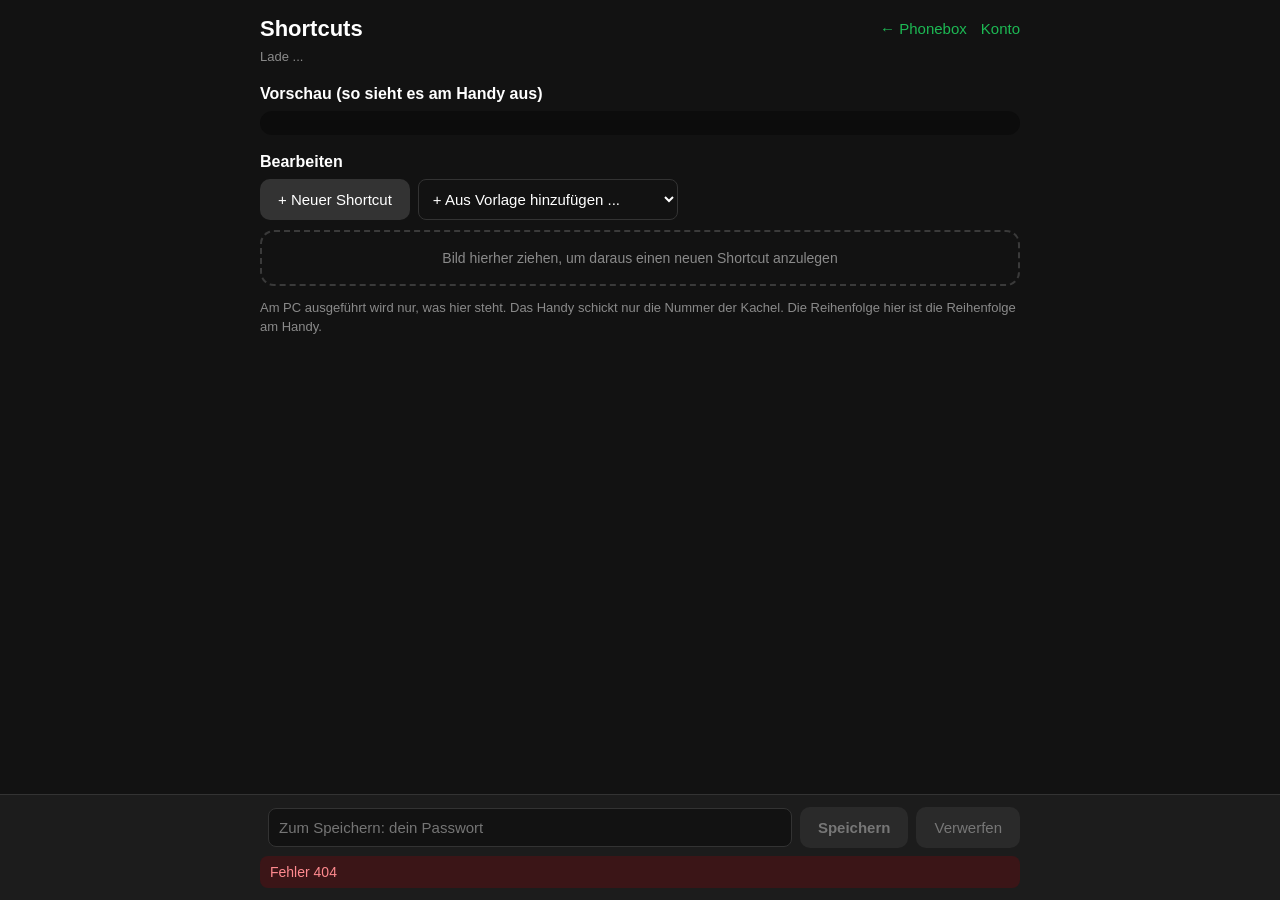
==== admin.html @ 73a2a941 "Bilder als Shortcut-Symbole: Ziehen und Ablegen, Einfuegen, strenge PNG-Pruefung (v19) Co-Authored-B" ====
<!DOCTYPE html>
<html lang="de">
<head>
<meta charset="utf-8">
<meta name="viewport" content="width=device-width, initial-scale=1">
<title>Phonebox – Admin</title>
<style>
  * { box-sizing: border-box; }
  body { margin: 0; background: #121212; color: #fff; font-family: -apple-system, "Segoe UI", sans-serif;
         padding: 16px 16px 120px; }
  .seite { max-width: 760px; margin: 0 auto; }
  .kopf { display: flex; align-items: center; justify-content: space-between; gap: 12px; flex-wrap: wrap; margin-bottom: 6px; }
  h1 { font-size: 22px; margin: 0; }
  h2 { font-size: 16px; margin: 18px 0 8px; }
  a { color: #1db954; text-decoration: none; font-size: 15px; }
  .links a + a { margin-left: 14px; }
  .hinweis { color: #8a8a8a; font-size: 13px; line-height: 1.45; }
  .karte { background: #1c1c1c; border-radius: 14px; padding: 14px; margin-bottom: 12px; }
  .karte.neu { outline: 2px solid #1db954; }
  label { display: block; font-size: 12px; color: #b3b3b3; margin: 10px 0 4px; }
  input[type=text], input[type=password], select { width: 100%; padding: 10px; font-size: 15px; border-radius: 8px;
         border: 1px solid #333; background: #121212; color: #fff; }
  input:focus, select:focus { outline: 2px solid #1db954; border-color: transparent; }
  button { font-size: 14px; font-family: inherit; }
  .zeile { display: flex; gap: 8px; align-items: flex-end; }
  .zeile > * { min-width: 0; }
  .iconknopf { width: 52px; height: 42px; flex: none; border: 1px solid #333; border-radius: 8px; background: #121212; font-size: 22px; color: #fff; }
  .klein { flex: none; padding: 9px 11px; border: none; border-radius: 8px; background: #2c2c2c; color: #fff; }
  .klein:disabled { opacity: .35; }
  .klein.rot { background: #4a1d20; color: #ff8a8f; }
  .knopf { padding: 12px 18px; border: none; border-radius: 10px; background: #1db954; color: #000; font-weight: bold; font-size: 15px; }
  .knopf.zweit { background: #333; color: #fff; font-weight: normal; }
  .knopf:disabled { background: #2a2a2a; color: #777; }
  .haken { display: flex; align-items: center; gap: 8px; margin-top: 12px; font-size: 14px; }
  .haken input { width: 18px; height: 18px; accent-color: #1db954; }
  .vorschau { display: grid; grid-template-columns: repeat(auto-fill, minmax(86px, 1fr)); gap: 10px; background: #0c0c0c;
              padding: 12px; border-radius: 14px; }
  .kachel { background: #282828; border-radius: 14px; height: 76px; display: flex; flex-direction: column;
            align-items: center; justify-content: center; gap: 4px; font-size: 12px; text-align: center; padding: 4px; overflow: hidden; }
  .kachel .sym { font-size: 24px; line-height: 1; }
  .kachel img.bild, .iconknopf img { width: 28px; height: 28px; object-fit: contain; display: block; margin: 0 auto; }
  .karte.ziehen { outline: 2px dashed #1db954; background: #17261d; }
  .bildzeile { display: flex; gap: 8px; align-items: center; flex-wrap: wrap; margin-top: 10px; }
  .bildzeile .hinweis { flex: 1 1 200px; margin: 0; }
  #neuzone { margin-top: 10px; border: 2px dashed #3a3a3a; border-radius: 14px; padding: 18px; text-align: center;
             color: #8a8a8a; font-size: 14px; }
  #neuzone.ziehen { border-color: #1db954; color: #7ee2a0; background: #17261d; }
  .leiste { position: fixed; left: 0; right: 0; bottom: 0; background: #1c1c1c; border-top: 1px solid #333; padding: 12px 16px; z-index: 5; }
  .leiste .innen { max-width: 760px; margin: 0 auto; display: flex; gap: 8px; align-items: center; flex-wrap: wrap; }
  .leiste input { flex: 1; min-width: 150px; }
  .meldung { font-size: 14px; padding: 8px 10px; border-radius: 8px; flex-basis: 100%; display: none; }
  .meldung.fehler { display: block; background: #3b1517; color: #ff8a8f; }
  .meldung.ok { display: block; background: #12301d; color: #7ee2a0; }
  .stand { color: #f5a623; font-size: 13px; }
  #emoji { position: absolute; z-index: 10; background: #262626; border: 1px solid #3a3a3a; border-radius: 12px; padding: 8px;
           display: none; grid-template-columns: repeat(8, 38px); gap: 4px; box-shadow: 0 8px 24px rgba(0,0,0,.6); }
  #emoji button { width: 38px; height: 38px; border: none; background: none; font-size: 22px; border-radius: 8px; }
  #emoji button:hover { background: #3a3a3a; }
  #emoji .eigen { grid-column: 1 / -1; display: flex; gap: 6px; }
  .aufnahme { background: #5a1d20 !important; }
  [hidden] { display: none !important; }
</style>
</head>
<body>
<div class="seite">
  <div class="kopf">
    <h1>Shortcuts</h1>
    <div class="links"><a href="/">&larr; Phonebox</a><a href="/konto">Konto</a></div>
  </div>
  <div class="hinweis" id="quelle">Lade ...</div>

  <h2>Vorschau (so sieht es am Handy aus)</h2>
  <div class="vorschau" id="vorschau"></div>

  <h2>Bearbeiten</h2>
  <div id="liste"></div>

  <div class="zeile" style="margin-top:6px">
    <button class="knopf zweit" onclick="neu()">+ Neuer Shortcut</button>
    <select id="vorlage" onchange="vorlageNehmen()" style="max-width:260px">
      <option value="">+ Aus Vorlage hinzufügen ...</option>
    </select>
  </div>
  <div id="neuzone">Bild hierher ziehen, um daraus einen neuen Shortcut anzulegen</div>
  <p class="hinweis">Am PC ausgeführt wird nur, was hier steht. Das Handy schickt nur die Nummer der Kachel. Die Reihenfolge hier ist die Reihenfolge am Handy.</p>
</div>

<div id="emoji"></div>

<div class="leiste">
  <div class="innen">
    <span class="stand" id="stand"></span>
    <input type="password" id="pw" placeholder="Zum Speichern: dein Passwort" autocomplete="current-password">
    <button class="knopf" id="speichern" onclick="speichern()" disabled>Speichern</button>
    <button class="knopf zweit" id="verwerfen" onclick="verwerfen()" disabled>Verwerfen</button>
    <div class="meldung" id="meldung" role="alert"></div>
  </div>
</div>

<script>
  var liste = [];          // Arbeitskopie im Formular
  var original = "";       // Stand beim Laden/Speichern, um Aenderungen zu erkennen
  var AKTIONEN = {};
  var MAXIMAL = 24;
  var emojiZiel = null;
  var aufnahmeFeld = null;
  var neuerIndex = -1;

  var EMOJIS = ["🧮","📁","📊","🖥️","📸","🔒","⏻","✋","🌐","🎵","🔇","🔊","📝","⚙️","🎮","💡",
                "📺","🖨️","📧","📅","🔍","🗂️","☕","🏠","▶️","⏸️","⏭️","⏮️","🔄","📂","🧰","⭐"];

  var VORLAGEN = [
    { name: "Rechner", icon: "🧮", art: "programm", programm: "calc.exe" },
    { name: "Explorer", icon: "📁", art: "programm", programm: "explorer.exe" },
    { name: "Notizblock", icon: "📝", art: "programm", programm: "notepad.exe" },
    { name: "Webseite", icon: "🌐", art: "programm", programm: "https://" },
    { name: "Task-Manager", icon: "📊", art: "tasten", tasten: "ctrl+shift+esc" },
    { name: "Desktop", icon: "🖥️", art: "tasten", tasten: "win+d" },
    { name: "Screenshot", icon: "📸", art: "tasten", tasten: "win+shift+s" },
    { name: "Ton aus", icon: "🔇", art: "tasten", tasten: "stumm" },
    { name: "Sperren", icon: "🔒", art: "aktion", aktion: "sperren" },
    { name: "Herunterfahren", icon: "⏻", art: "aktion", aktion: "herunterfahren", frage: "PC wirklich herunterfahren?" },
    { name: "Herunterfahren stoppen", icon: "✋", art: "aktion", aktion: "herunterfahren_stoppen" }
  ];

  function el(id) { return document.getElementById(id); }

  function h(tag, attrs, kinder) {
    var e = document.createElement(tag);
    Object.keys(attrs || {}).forEach(function (k) {
      if (k === "text") e.textContent = attrs[k];
      else if (k.indexOf("on") === 0) e[k] = attrs[k];
      else if (k === "value") e.value = attrs[k];
      else if (k === "checked") e.checked = attrs[k];
      else e.setAttribute(k, attrs[k]);
    });
    (kinder || []).forEach(function (c) { if (c) e.appendChild(c); });
    return e;
  }

  // ---- Bilder: im Browser in ein kleines PNG umwandeln (so sind auch SVG, JPG, WebP, GIF moeglich), der Server prueft es nochmal
  var BILD_KANTE = 128;

  function bildZuPng(datei) {
    return new Promise(function (ok, fehl) {
      if (!datei || !/^image\//.test(datei.type || "")) { fehl(new Error("Das ist kein Bild: " + ((datei && datei.name) || "?"))); return; }
      if (datei.size > 8 * 1024 * 1024) { fehl(new Error("Das Bild ist größer als 8 MB.")); return; }
      var url = URL.createObjectURL(datei), img = new Image();
      img.onload = function () {
        try {
          var w = img.naturalWidth || BILD_KANTE, hh = img.naturalHeight || BILD_KANTE;  // SVG ohne Groesse
          var faktor = Math.min(BILD_KANTE / w, BILD_KANTE / hh);
          var bw = Math.max(1, Math.round(w * faktor)), bh = Math.max(1, Math.round(hh * faktor));
          var c = document.createElement("canvas");
          c.width = BILD_KANTE; c.height = BILD_KANTE;
          c.getContext("2d").drawImage(img, (BILD_KANTE - bw) / 2, (BILD_KANTE - bh) / 2, bw, bh);
          ok(c.toDataURL("image/png").split(",")[1]);
        } catch (e) { fehl(new Error("Das Bild konnte nicht umgewandelt werden.")); }
        URL.revokeObjectURL(url);
      };
      img.onerror = function () { URL.revokeObjectURL(url); fehl(new Error("Das Bild konnte nicht gelesen werden: " + datei.name)); };
      img.src = url;
    });
  }

  function bildHochladen(datei) {
    return bildZuPng(datei).then(function (base64) { return anfrage("POST", "/api/icons", { daten: base64 }); })
      .then(function (a) { return a.name; });
  }

  function bildSetzen(f, datei) {
    meldung("Bild wird hochgeladen ...", "ok");
    return bildHochladen(datei).then(function (name) {
      f.bild = name;
      meldung("");
      zeichnen();
    }).catch(function (fehler) { meldung(fehler.message, "fehler"); });
  }

  function ersteBilddatei(liste) {
    for (var i = 0; liste && i < liste.length; i++) if (/^image\//.test(liste[i].type || "")) return liste[i];
    return null;
  }

  function meldung(text, art) {
    var m = el("meldung");
    m.textContent = text || "";
    m.className = "meldung" + (text ? " " + art : "");
  }

  function anfrage(methode, url, daten) {
    var o = { method: methode, credentials: "same-origin", headers: { "X-Phonebox": "1" } };
    if (daten) { o.headers["Content-Type"] = "application/json"; o.body = JSON.stringify(daten); }
    return fetch(url, o).then(function (r) {
      if (r.status === 401) { location.href = "/anmelden"; throw new Error("Nicht angemeldet."); }
      return r.json().catch(function () { return {}; }).then(function (j) {
        if (!r.ok) throw new Error(j.fehler || "Fehler " + r.status);
        return j;
      });
    });
  }

  // ---- Umwandeln zwischen Server-Form und Formular-Form
  function ausServer(e) {
    return {
      name: e.name || "", icon: e.icon || "", bild: e.bild || "",
      art: e.programm !== undefined ? "programm" : e.tasten !== undefined ? "tasten" : "aktion",
      programm: e.programm || "", argumente: (e.argumente || []).map(function (a) { return /\s/.test(a) ? '"' + a + '"' : a; }).join(" "),
      tasten: e.tasten || "", aktion: e.aktion || "sperren",
      bestaetigen: !!e.bestaetigen, frage: e.frage || "", nur_admin: !!e.nur_admin
    };
  }

  function argumenteLesen(text) {
    var ergebnis = [], re = /"([^"]*)"|(\S+)/g, t;
    while ((t = re.exec(text || "")) !== null) ergebnis.push(t[1] !== undefined ? t[1] : t[2]);
    return ergebnis;
  }

  function zuServer(f) {
    var e = { name: f.name.trim() };
    if (f.icon.trim()) e.icon = f.icon.trim();
    if (f.bild) e.bild = f.bild;
    if (f.art === "programm") {
      e.programm = f.programm.trim();
      var a = argumenteLesen(f.argumente);
      if (a.length) e.argumente = a;
    } else if (f.art === "tasten") e.tasten = f.tasten.trim();
    else e.aktion = f.aktion;
    if (f.bestaetigen) e.bestaetigen = true;
    if (f.nur_admin) e.nur_admin = true;
    if (f.frage.trim()) e.frage = f.frage.trim();
    return e;
  }

  function stand() { return JSON.stringify(liste.map(zuServer)); }

  function geaendert() {
    var dirty = stand() !== original;
    el("speichern").disabled = !dirty;
    el("verwerfen").disabled = !dirty;
    el("stand").textContent = dirty ? "Ungespeicherte Änderungen" : "";
    vorschau();
  }

  // ---- Anzeige
  function vorschau() {
    var v = el("vorschau");
    v.textContent = "";
    if (!liste.length) v.appendChild(h("div", { class: "hinweis", text: "Noch keine Shortcuts." }));
    liste.forEach(function (f) {
      v.appendChild(h("div", { class: "kachel" }, [
        f.bild ? h("img", { class: "bild", src: "/icons/" + f.bild, alt: "" })
               : h("span", { class: "sym", text: f.icon || (f.art === "aktion" ? "⚙️" : "▶") }),
        h("span", { text: f.name || "(ohne Namen)" })
      ]));
    });
  }

  function feld(beschriftung, eingabe) {
    return h("div", {}, [h("label", { text: beschriftung }), eingabe]);
  }

  function karte(f, i) {
    var k = h("div", { class: "karte" + (i === neuerIndex ? " neu" : "") });

    var iconKnopf = h("button", { class: "iconknopf", type: "button", title: "Symbol wählen" });
    if (f.bild) iconKnopf.appendChild(h("img", { src: "/icons/" + f.bild, alt: "" }));
    else iconKnopf.textContent = f.icon || "＋";
    iconKnopf.onclick = function (ev) { ev.stopPropagation(); emojiOeffnen(iconKnopf, f, i); };
    k.setAttribute("data-i", String(i));
    k.addEventListener("dragover", function (ev) { ev.preventDefault(); k.classList.add("ziehen"); });
    k.addEventListener("dragleave", function (ev) { if (!k.contains(ev.relatedTarget)) k.classList.remove("ziehen"); });
    k.addEventListener("drop", function (ev) {
      ev.preventDefault();
      ev.stopPropagation();
      k.classList.remove("ziehen");
      var datei = ersteBilddatei(ev.dataTransfer && ev.dataTransfer.files);
      if (!datei) { meldung("Zieh eine Bilddatei (PNG, JPG, SVG, WebP, GIF) auf die Karte.", "fehler"); return; }
      bildSetzen(f, datei);
    });
    var name = h("input", { type: "text", value: f.name, maxlength: "30", placeholder: "Name" });
    name.oninput = function () { f.name = name.value; geaendert(); };
    var hoch = h("button", { class: "klein", type: "button", title: "Nach oben", text: "↑" });
    var runter = h("button", { class: "klein", type: "button", title: "Nach unten", text: "↓" });
    var weg = h("button", { class: "klein rot", type: "button", title: "Löschen", text: "Löschen" });
    hoch.disabled = i === 0;
    runter.disabled = i === liste.length - 1;
    hoch.onclick = function () { tauschen(i, i - 1); };
    runter.onclick = function () { tauschen(i, i + 1); };
    weg.onclick = function () {
      if (confirm("Shortcut \u201E" + (f.name || "ohne Namen") + "\u201C löschen?")) { liste.splice(i, 1); neuerIndex = -1; zeichnen(); }
    };
    k.appendChild(h("div", { class: "zeile" }, [iconKnopf, h("div", { style: "flex:1" }, [h("label", { text: "Name" }), name]), hoch, runter, weg]));

    var dateiwahl = h("input", { type: "file", accept: "image/*", style: "display:none" });
    dateiwahl.onchange = function () { if (dateiwahl.files[0]) bildSetzen(f, dateiwahl.files[0]); };
    var waehlen = h("button", { class: "klein", type: "button", text: "Bild wählen ..." });
    waehlen.onclick = function () { dateiwahl.click(); };
    var entfernen = h("button", { class: "klein", type: "button", text: "Bild entfernen" });
    entfernen.disabled = !f.bild;
    entfernen.onclick = function () { f.bild = ""; zeichnen(); };
    k.appendChild(h("div", { class: "bildzeile" }, [waehlen, entfernen, dateiwahl,
      h("div", { class: "hinweis", text: "Oder ein Bild auf diese Karte ziehen oder mit Strg+V einfügen. Ein Bild ersetzt das Emoji." })]));

    var art = h("select", {});
    [["programm", "Programm, Datei oder Webadresse starten"], ["tasten", "Tastenkürzel senden"], ["aktion", "Aktion (Sperren, Herunterfahren)"]].forEach(function (o) {
      var op = h("option", { value: o[0], text: o[1] });
      if (f.art === o[0]) op.selected = true;
      art.appendChild(op);
    });
    art.onchange = function () { f.art = art.value; zeichnen(); };
    k.appendChild(feld("Was soll passieren?", art));

    if (f.art === "programm") {
      var prog = h("input", { type: "text", value: f.programm, placeholder: "z. B. calc.exe oder https://example.com", maxlength: "300", autocapitalize: "none", spellcheck: "false" });
      prog.oninput = function () { f.programm = prog.value; geaendert(); };
      var arg = h("input", { type: "text", value: f.argumente, placeholder: 'z. B. "C:\\Ordner\\Datei.txt"', autocapitalize: "none", spellcheck: "false" });
      arg.oninput = function () { f.argumente = arg.value; geaendert(); };
      k.appendChild(feld("Programm, Datei oder Webadresse", prog));
      k.appendChild(feld("Argumente (optional, mit Leerzeichen getrennt, Leerzeichen in Anführungszeichen)", arg));
    } else if (f.art === "tasten") {
      var tasten = h("input", { type: "text", value: f.tasten, placeholder: "z. B. ctrl+shift+esc", autocapitalize: "none", spellcheck: "false" });
      tasten.oninput = function () { f.tasten = tasten.value; geaendert(); };
      var aufnehmen = h("button", { class: "klein", type: "button", text: "Aufnehmen" });
      aufnehmen.onclick = function () { aufnehmenUmschalten(aufnehmen, tasten, f); };
      k.appendChild(h("div", {}, [h("label", { text: "Tastenkürzel" }), h("div", { class: "zeile" }, [tasten, aufnehmen])]));
      k.appendChild(h("div", { class: "hinweis", text: "Mit „Aufnehmen“ drückst du das Kürzel selbst. Die Windows-Taste kann der Browser nicht aufnehmen, schreib sie als „win“, z. B. win+d. Weitere Namen: esc, enter, tab, space, delete, home, end, pageup, pagedown, left, up, right, down, f1 bis f12, stumm, leiser, lauter, playpause, naechster, vorheriger." }));
    } else {
      var aktion = h("select", {});
      Object.keys(AKTIONEN).forEach(function (a) {
        var op = h("option", { value: a, text: AKTIONEN[a] });
        if (f.aktion === a) op.selected = true;
        aktion.appendChild(op);
      });
      aktion.onchange = function () { f.aktion = aktion.value; zeichnen(); };
      k.appendChild(feld("Aktion", aktion));
    }

    var immer = f.art === "aktion" && f.aktion === "herunterfahren";
    var haken = h("input", { type: "checkbox", id: "b" + i });
    haken.checked = immer || f.bestaetigen;
    haken.disabled = immer;
    haken.onchange = function () { f.bestaetigen = haken.checked; zeichnen(); };
    k.appendChild(h("div", { class: "haken" }, [haken, h("label", { for: "b" + i, style: "margin:0;color:#fff;font-size:14px", text: immer ? "Fragt immer nach (nicht abschaltbar)" : "Vor dem Ausführen nachfragen" })]));
    var adminImmer = f.art === "aktion" && (f.aktion === "herunterfahren" || f.aktion === "herunterfahren_stoppen");
    var nurAdmin = h("input", { type: "checkbox", id: "a" + i });
    nurAdmin.checked = adminImmer || f.nur_admin;
    nurAdmin.disabled = adminImmer;
    nurAdmin.onchange = function () { f.nur_admin = nurAdmin.checked; geaendert(); };
    k.appendChild(h("div", { class: "haken" }, [nurAdmin, h("label", { for: "a" + i, style: "margin:0;color:#fff;font-size:14px", text: adminImmer ? "Nur für Administratoren (immer)" : "Nur für Administratoren" })]));
    if (haken.checked) {
      var frage = h("input", { type: "text", value: f.frage, maxlength: "100", placeholder: "Frage, z. B. PC wirklich herunterfahren?" });
      frage.oninput = function () { f.frage = frage.value; geaendert(); };
      k.appendChild(feld("Text der Rückfrage (optional)", frage));
    }
    return k;
  }

  function zeichnen() {
    var l = el("liste");
    l.textContent = "";
    liste.forEach(function (f, i) { l.appendChild(karte(f, i)); });
    geaendert();
  }

  function tauschen(a, b) {
    if (b < 0 || b >= liste.length) return;
    var t = liste[a]; liste[a] = liste[b]; liste[b] = t;
    neuerIndex = -1;
    zeichnen();
  }

  function neuAusBild(datei) {
    var name = (datei.name || "Bild").replace(/\.[^.]+$/, "").slice(0, 30) || "Bild";
    if (liste.length >= MAXIMAL) { meldung("Mehr als " + MAXIMAL + " Shortcuts gehen nicht.", "fehler"); return Promise.resolve(); }
    return bildHochladen(datei).then(function (n) { neu({ name: name, bild: n }); })
      .catch(function (f) { meldung(f.message, "fehler"); });
  }

  function neu(vorlage) {
    if (liste.length >= MAXIMAL) { meldung("Mehr als " + MAXIMAL + " Shortcuts gehen nicht.", "fehler"); return; }
    var f = Object.assign({ name: "", icon: "", art: "programm", programm: "", argumente: "", tasten: "", aktion: "sperren", bestaetigen: false, frage: "", nur_admin: false }, vorlage || {});
    var basis = f.name, n = 2;
    while (basis && liste.some(function (x) { return x.name.toLowerCase() === f.name.toLowerCase(); })) f.name = basis + " " + n++;
    liste.push(f);
    neuerIndex = liste.length - 1;
    meldung("");
    zeichnen();
    var karten = el("liste").children;
    karten[karten.length - 1].scrollIntoView({ block: "center", behavior: "smooth" });
  }

  function vorlageNehmen() {
    var s = el("vorlage");
    if (s.value !== "") neu(VORLAGEN[Number(s.value)]);
    s.value = "";
  }

  // ---- Emoji-Auswahl
  function emojiOeffnen(knopf, f, i) {
    emojiZiel = { f: f, knopf: knopf };
    var box = el("emoji");
    box.textContent = "";
    EMOJIS.forEach(function (e) {
      var b = h("button", { type: "button", text: e });
      b.onclick = function () { emojiSetzen(e); };
      box.appendChild(b);
    });
    var eigen = h("input", { type: "text", placeholder: "Eigenes Symbol einfügen (Win + .)", maxlength: "8" });
    eigen.onchange = function () { emojiSetzen(eigen.value.trim()); };
    box.appendChild(h("div", { class: "eigen" }, [eigen, h("button", { class: "klein", type: "button", text: "Kein Symbol", onclick: function () { emojiSetzen(""); } })]));
    var r = knopf.getBoundingClientRect();
    box.style.display = "grid";
    box.style.top = (window.scrollY + r.bottom + 6) + "px";
    box.style.left = Math.max(8, Math.min(window.scrollX + r.left, window.innerWidth - 360)) + "px";
  }

  function emojiSetzen(e) {
    if (emojiZiel) { emojiZiel.f.icon = e; emojiZiel.knopf.textContent = e || "＋"; }
    el("emoji").style.display = "none";
    emojiZiel = null;
    geaendert();
  }

  document.addEventListener("click", function (ev) {
    if (!el("emoji").contains(ev.target)) el("emoji").style.display = "none";
  });

  // ---- Tastenkuerzel aufnehmen
  var TASTENNAMEN = { escape: "esc", " ": "space", arrowleft: "left", arrowright: "right", arrowup: "up", arrowdown: "down",
    enter: "enter", tab: "tab", backspace: "backspace", delete: "delete", home: "home", end: "end", pageup: "pageup", pagedown: "pagedown" };

  function aufnehmenUmschalten(knopf, eingabe, f) {
    if (aufnahmeFeld) { aufnahmeEnde(); return; }
    aufnahmeFeld = { knopf: knopf, eingabe: eingabe, f: f };
    knopf.textContent = "Drücke jetzt ...";
    knopf.className = "klein aufnahme";
    document.addEventListener("keydown", aufnahmeTaste, true);
  }

  function aufnahmeEnde() {
    document.removeEventListener("keydown", aufnahmeTaste, true);
    if (aufnahmeFeld) { aufnahmeFeld.knopf.textContent = "Aufnehmen"; aufnahmeFeld.knopf.className = "klein"; }
    aufnahmeFeld = null;
  }

  function aufnahmeTaste(ev) {
    if (!aufnahmeFeld) return;
    ev.preventDefault();
    ev.stopPropagation();
    var k = (ev.key || "").toLowerCase();
    if (["control", "shift", "alt", "meta", "altgraph"].indexOf(k) >= 0) return;  // erst die Haupttaste ergibt ein Kuerzel
    var teile = [];
    if (ev.ctrlKey) teile.push("ctrl");
    if (ev.altKey) teile.push("alt");
    if (ev.shiftKey) teile.push("shift");
    if (ev.metaKey) teile.push("win");
    var name = TASTENNAMEN[k] || (/^f([1-9]|1[0-2])$/.test(k) ? k : (k.length === 1 && /[a-z0-9]/.test(k) ? k : ""));
    if (!name) { meldung("Diese Taste kenne ich nicht: " + (ev.key || "?"), "fehler"); aufnahmeEnde(); return; }
    teile.push(name);
    aufnahmeFeld.f.tasten = teile.join("+");
    aufnahmeFeld.eingabe.value = aufnahmeFeld.f.tasten;
    meldung("");
    aufnahmeEnde();
    geaendert();
  }

  // ---- Speichern
  function speichern() {
    meldung("");
    if (!el("pw").value) { meldung("Gib zum Speichern dein Passwort ein.", "fehler"); el("pw").focus(); return; }
    el("speichern").disabled = true;
    anfrage("POST", "/api/shortcuts/speichern", { shortcuts: liste.map(zuServer), passwort: el("pw").value })
      .then(function (a) {
        el("pw").value = "";
        liste = a.shortcuts.map(ausServer);
        original = stand();
        neuerIndex = -1;
        zeichnen();
        meldung("Gespeichert. Am Handy erscheint die neue Liste sofort.", "ok");
      })
      .catch(function (f) { meldung(f.message, "fehler"); geaendert(); });
  }

  function verwerfen() {
    if (!confirm("Alle ungespeicherten Änderungen verwerfen?")) return;
    laden();
  }

  function laden() {
    anfrage("GET", "/api/shortcuts").then(function (a) {
      AKTIONEN = a.aktionen;
      MAXIMAL = a.maximal;
      liste = a.shortcuts.map(ausServer);
      original = stand();
      neuerIndex = -1;
      el("quelle").textContent = a.eigene
        ? "Das ist deine eigene Liste. Sie bleibt bei Updates erhalten."
        : "Das ist noch die mitgelieferte Standardliste. Sobald du speicherst, entsteht deine eigene Liste.";
      meldung("");
      zeichnen();
    }).catch(function (f) { meldung(f.message, "fehler"); });
  }

  // Ein Bild, das irgendwo neben einer Karte losgelassen wird, darf den Browser nicht wegnavigieren lassen
  ["dragover", "drop"].forEach(function (n) { window.addEventListener(n, function (ev) { ev.preventDefault(); }); });
  var zone = el("neuzone");
  zone.addEventListener("dragover", function (ev) { ev.preventDefault(); zone.classList.add("ziehen"); });
  zone.addEventListener("dragleave", function () { zone.classList.remove("ziehen"); });
  zone.addEventListener("drop", function (ev) {
    ev.preventDefault();
    zone.classList.remove("ziehen");
    var dateien = Array.prototype.filter.call((ev.dataTransfer && ev.dataTransfer.files) || [], function (d) { return /^image\//.test(d.type || ""); });
    if (!dateien.length) { meldung("Das waren keine Bilder.", "fehler"); return; }
    dateien.reduce(function (kette, d) { return kette.then(function () { return neuAusBild(d); }); }, Promise.resolve());
  });
  // Strg+V: ein kopiertes Bild (z. B. ein Screenshot) kommt in die Karte, in der man gerade tippt
  document.addEventListener("paste", function (ev) {
    var datei = ersteBilddatei(ev.clipboardData && ev.clipboardData.files);
    if (!datei) return;
    ev.preventDefault();
    var karte = document.activeElement && document.activeElement.closest ? document.activeElement.closest(".karte[data-i]") : null;
    if (karte) bildSetzen(liste[Number(karte.getAttribute("data-i"))], datei);
    else neuAusBild(datei);
  });

  VORLAGEN.forEach(function (v, i) { el("vorlage").appendChild(h("option", { value: String(i), text: (v.icon + " " + v.name) })); });
  window.addEventListener("beforeunload", function (ev) {
    if (stand() !== original) { ev.preventDefault(); ev.returnValue = ""; }
  });
  el("pw").addEventListener("keydown", function (ev) { if (ev.key === "Enter" && !el("speichern").disabled) speichern(); });
  laden();
</script>
</body>
</html>
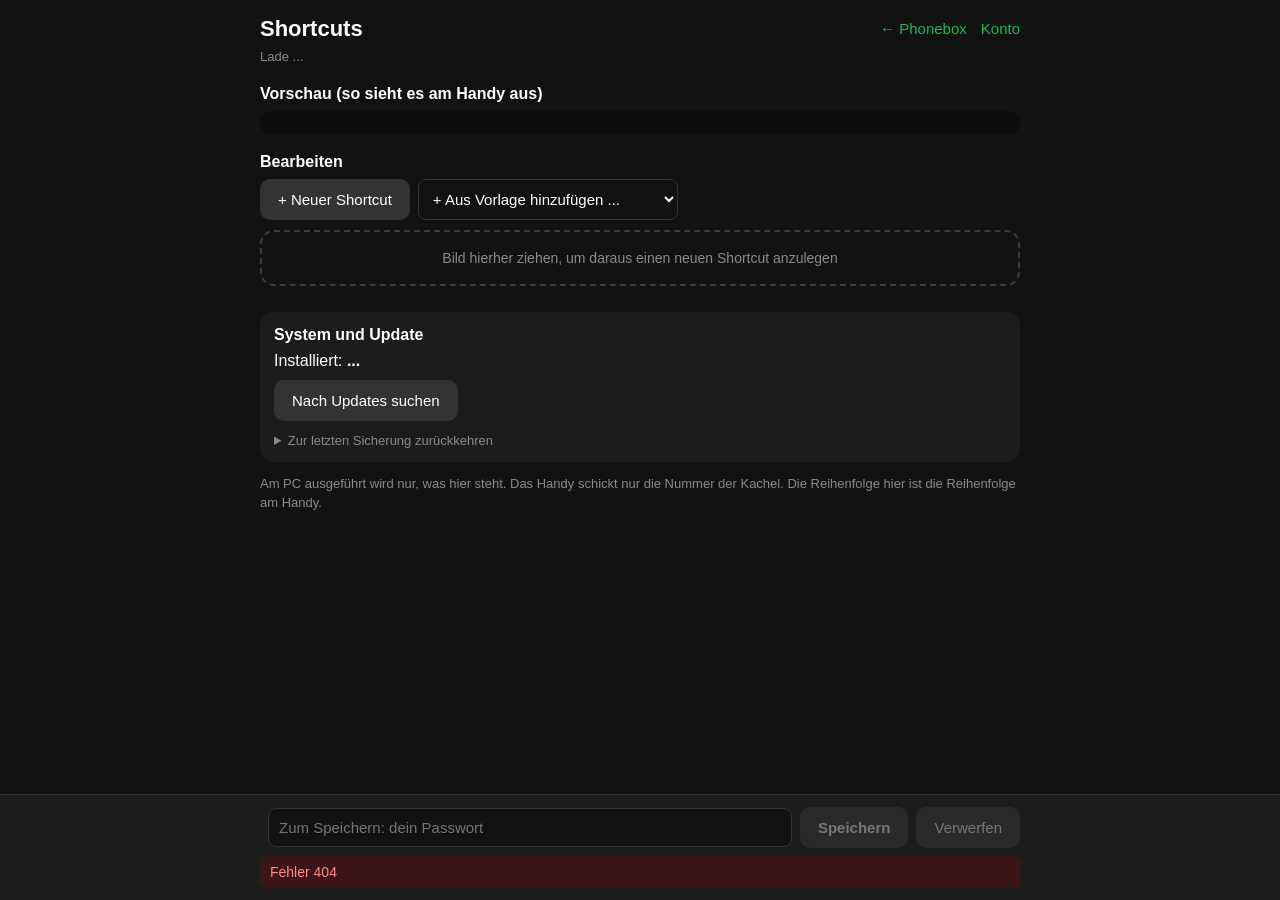
==== commit fbf03324: "Update per Knopf im Admin-Bereich (mit Sicherung, Wiederherstellung, Fortschritt), Versions-Waechter" ====
--- a/admin.html
+++ b/admin.html
@@ -58,6 +58,15 @@
   #emoji button:hover { background: #3a3a3a; }
   #emoji .eigen { grid-column: 1 / -1; display: flex; gap: 6px; }
   .aufnahme { background: #5a1d20 !important; }
+  .system { margin-top: 26px; }
+  .system .zeile2 { display: flex; gap: 8px; flex-wrap: wrap; align-items: center; margin-top: 10px; }
+  .system input[type=password] { flex: 1 1 180px; }
+  .upd-ergebnis { margin-top: 10px; font-size: 14px; line-height: 1.45; }
+  .upd-neu { color: #7ee2a0; font-weight: bold; }
+  #upd-log { background: #0c0c0c; color: #9a9a9a; border-radius: 8px; padding: 10px; font-size: 12px; max-height: 190px;
+             overflow: auto; white-space: pre-wrap; word-break: break-word; margin-top: 10px; }
+  #upd-fortschritt { margin-top: 10px; color: #f5a623; }
+  details.ausklapp summary { cursor: pointer; color: #8a8a8a; font-size: 13px; margin-top: 12px; }
   [hidden] { display: none !important; }
 </style>
 </head>
@@ -82,6 +91,32 @@
     </select>
   </div>
   <div id="neuzone">Bild hierher ziehen, um daraus einen neuen Shortcut anzulegen</div>
+  <div class="karte system" id="system">
+    <h2 style="margin-top:0">System und Update</h2>
+    <div>Installiert: <b id="upd-installiert">...</b></div>
+    <div class="upd-ergebnis" id="upd-ergebnis"></div>
+    <div class="zeile2">
+      <button class="knopf zweit" id="upd-pruefen" onclick="updatePruefen(true)">Nach Updates suchen</button>
+    </div>
+    <div id="upd-aktion" hidden>
+      <div class="zeile2">
+        <input type="password" id="upd-pw" placeholder="Zum Aktualisieren: dein Passwort" autocomplete="current-password">
+        <button class="knopf" id="upd-start" onclick="updateStarten(false)">Jetzt aktualisieren</button>
+      </div>
+      <div class="hinweis" style="margin-top:6px">Der Server startet dabei kurz neu (etwa eine halbe Minute). Deine Konten, Shortcuts und Bilder bleiben erhalten, die alten Dateien werden vorher gesichert.</div>
+    </div>
+    <details class="ausklapp">
+      <summary>Zur letzten Sicherung zurückkehren</summary>
+      <div class="zeile2">
+        <input type="password" id="upd-pw2" placeholder="Dein Passwort" autocomplete="current-password">
+        <button class="knopf zweit" onclick="updateStarten(true)">Alte Dateien wiederherstellen</button>
+      </div>
+    </details>
+    <div id="upd-fortschritt" hidden></div>
+    <pre id="upd-log" hidden></pre>
+    <div class="meldung" id="upd-meldung" role="alert"></div>
+  </div>
+
   <p class="hinweis">Am PC ausgeführt wird nur, was hier steht. Das Handy schickt nur die Nummer der Kachel. Die Reihenfolge hier ist die Reihenfolge am Handy.</p>
 </div>
 
@@ -503,6 +538,107 @@
     }).catch(function (f) { meldung(f.message, "fehler"); });
   }
 
+  // ---- Update
+  var updateLaeuft = false;
+
+  function updMeldung(text, art) {
+    var m = el("upd-meldung");
+    m.textContent = text || "";
+    m.className = "meldung" + (text ? " " + art : "");
+  }
+
+  function updatePruefen(neu) {
+    updMeldung("");
+    el("upd-pruefen").disabled = true;
+    el("upd-ergebnis").textContent = "Frage GitHub ...";
+    return anfrage("GET", "/api/update/pruefen" + (neu ? "?neu=1" : "")).then(function (a) {
+      el("upd-installiert").textContent = a.installiert;
+      var box = el("upd-ergebnis");
+      box.textContent = "";
+      if (a.neu) {
+        box.appendChild(h("div", { class: "upd-neu", text: "Neue Version verfügbar: " + a.neueste }));
+        if (a.aenderung) box.appendChild(h("div", { class: "hinweis", text: "Zuletzt geändert: " + a.aenderung }));
+      } else {
+        box.appendChild(h("div", { text: "Du hast die neueste Version (" + a.neueste + ")." }));
+      }
+      el("upd-aktion").hidden = false;
+      el("upd-start").textContent = a.neu ? "Jetzt aktualisieren" : "Trotzdem neu installieren";
+    }).catch(function (f) {
+      el("upd-ergebnis").textContent = "";
+      updMeldung(f.message, "fehler");
+    }).then(function () { el("upd-pruefen").disabled = false; });
+  }
+
+  function updateStarten(zurueck) {
+    if (stand() !== original) { updMeldung("Speichere oder verwirf zuerst deine Änderungen an den Shortcuts.", "fehler"); return; }
+    var pw = el(zurueck ? "upd-pw2" : "upd-pw").value;
+    if (!pw) { updMeldung("Gib dein Passwort ein.", "fehler"); return; }
+    if (!confirm(zurueck ? "Die Dateien der letzten Sicherung wiederherstellen? Der Server startet kurz neu."
+                         : "Jetzt aktualisieren? Der Server startet dabei kurz neu.")) return;
+    updMeldung("");
+    anfrage("POST", "/api/update/starten", { passwort: pw, zurueck: !!zurueck }).then(function () {
+      el("upd-pw").value = el("upd-pw2").value = "";
+      updateBeobachten();
+    }).catch(function (f) { updMeldung(f.message, "fehler"); });
+  }
+
+  // Waehrend der Server neu startet, antwortet er kurz nicht: das ist normal und kein Fehler
+  function updateBeobachten() {
+    updateLaeuft = true;
+    el("upd-fortschritt").hidden = false;
+    el("upd-log").hidden = false;
+    el("upd-start").disabled = true;
+    var versuche = 0;
+    (function runde() {
+      fetch("/api/update/status", { credentials: "same-origin", headers: { "X-Phonebox": "1" } }).then(function (r) {
+        if (r.status === 401 || r.status === 403) { location.href = "/anmelden"; return null; }
+        return r.ok ? r.json() : null;
+      }).then(function (d) {
+        versuche = d ? 0 : versuche + 1;
+        if (d) {
+          el("upd-log").textContent = (d.zeilen || []).join("\n");
+          el("upd-log").scrollTop = el("upd-log").scrollHeight;
+        }
+        if (!d) {
+          el("upd-fortschritt").textContent = "Der Server startet neu ...";
+          if (versuche > 60) { el("upd-fortschritt").textContent = ""; updMeldung("Der Server antwortet nicht mehr. Starte ihn am PC mit python server.py.", "fehler"); updateLaeuft = false; return; }
+        } else if (d.zustand === "laeuft") {
+          el("upd-fortschritt").textContent = "Das Update läuft ...";
+        } else {
+          updateLaeuft = false;
+          el("upd-fortschritt").textContent = "";
+          el("upd-start").disabled = false;
+          if (d.zustand === "fertig") {
+            updMeldung("Fertig: " + (d.von || "?") + " → " + (d.nach || d.installiert) + ". Die Seite lädt gleich neu.", "ok");
+            setTimeout(function () { location.reload(); }, 2500);
+          } else if (d.zustand === "nichts") {
+            updMeldung("Schon auf dem neuesten Stand. Es wurde nichts geändert.", "ok");
+          } else {
+            updMeldung("Fehlgeschlagen: " + (d.meldung || "unbekannter Fehler"), "fehler");
+          }
+          return;
+        }
+        setTimeout(runde, 1500);
+      }).catch(function () {
+        versuche++;
+        el("upd-fortschritt").textContent = "Der Server startet neu ...";
+        if (versuche > 60) { el("upd-fortschritt").textContent = ""; updMeldung("Der Server antwortet nicht mehr. Starte ihn am PC mit python server.py.", "fehler"); updateLaeuft = false; return; }
+        setTimeout(runde, 1500);
+      });
+    })();
+  }
+
+  function updateStartAnsicht() {
+    anfrage("GET", "/api/update/status").then(function (d) {
+      el("upd-installiert").textContent = d.installiert || "?";
+      if (d.zustand === "laeuft") { updateBeobachten(); return; }
+      if (d.zustand === "fertig" || d.zustand === "fehler") {
+        var wann = d.zeit ? new Date(d.zeit * 1000).toLocaleString("de-DE") : "";
+        el("upd-ergebnis").textContent = "Letzte Aktion (" + wann + "): " + (d.zustand === "fertig" ? (d.von + " → " + (d.nach || "?")) : "fehlgeschlagen: " + (d.meldung || ""));
+      }
+    }).catch(function () {});
+  }
+
   // Ein Bild, das irgendwo neben einer Karte losgelassen wird, darf den Browser nicht wegnavigieren lassen
   ["dragover", "drop"].forEach(function (n) { window.addEventListener(n, function (ev) { ev.preventDefault(); }); });
   var zone = el("neuzone");
@@ -531,6 +667,7 @@
   });
   el("pw").addEventListener("keydown", function (ev) { if (ev.key === "Enter" && !el("speichern").disabled) speichern(); });
   laden();
+  updateStartAnsicht();
 </script>
 </body>
 </html>
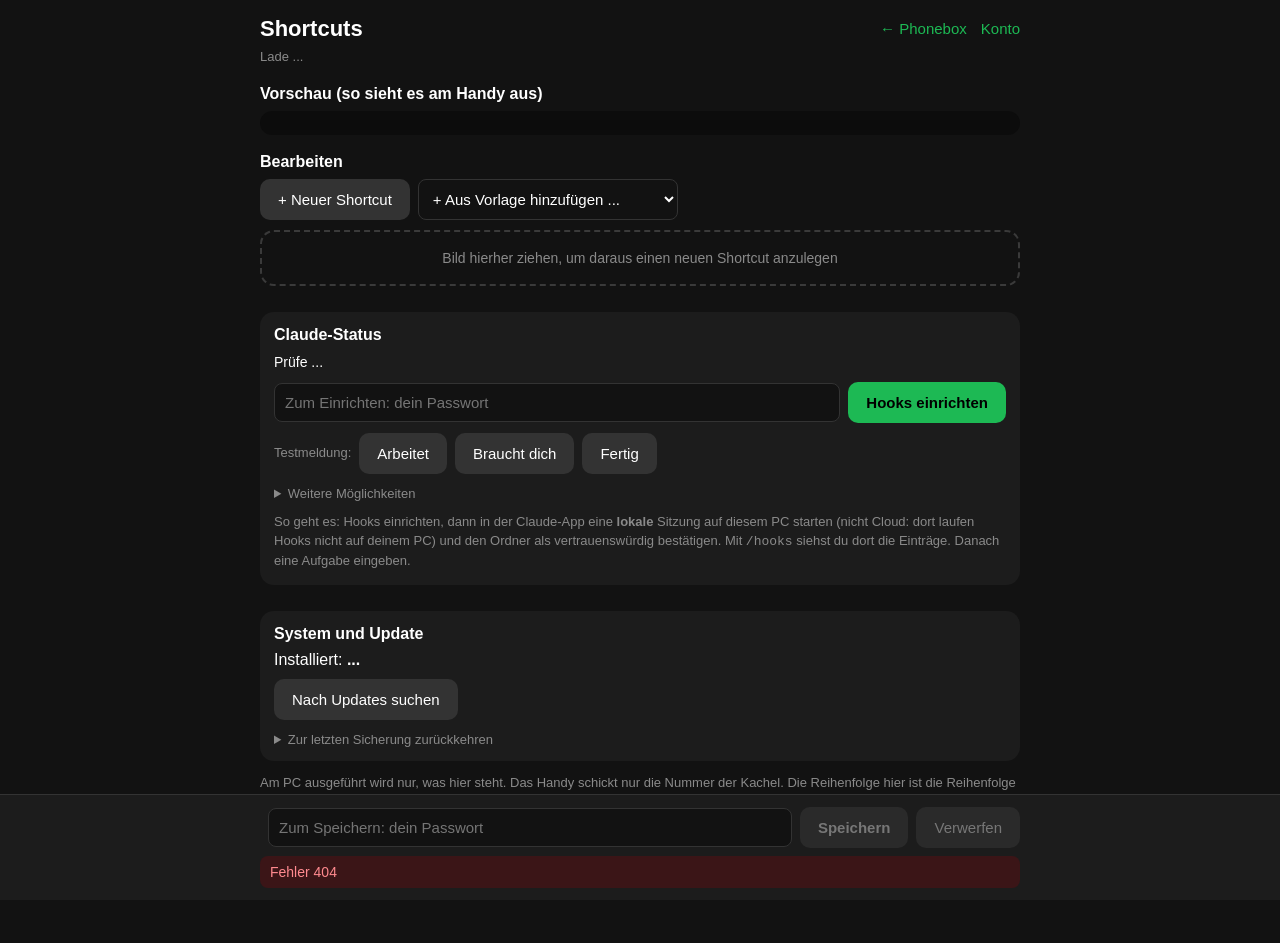
==== commit 16fbe850: "Claude-Status: http-Hooks, Einrichtung per Knopf, Diagnose, Ton und Blitz (v22) Co-Authored-By: Clau" ====
--- a/admin.html
+++ b/admin.html
@@ -91,6 +91,33 @@
     </select>
   </div>
   <div id="neuzone">Bild hierher ziehen, um daraus einen neuen Shortcut anzulegen</div>
+  <div class="karte system" id="claude-karte">
+    <h2 style="margin-top:0">Claude-Status</h2>
+    <div id="cl-lage" class="upd-ergebnis" style="margin-top:0">Prüfe ...</div>
+    <div id="cl-meldungen" class="hinweis" style="margin-top:8px"></div>
+    <div id="cl-hinweise" class="upd-ergebnis"></div>
+    <div class="zeile2">
+      <input type="password" id="cl-pw" placeholder="Zum Einrichten: dein Passwort" autocomplete="current-password">
+      <button class="knopf" onclick="claudeEinrichten('http')">Hooks einrichten</button>
+    </div>
+    <div class="zeile2">
+      <span class="hinweis">Testmeldung:</span>
+      <button class="knopf zweit" onclick="claudeTest('arbeitet')">Arbeitet</button>
+      <button class="knopf zweit" onclick="claudeTest('wartet')">Braucht dich</button>
+      <button class="knopf zweit" onclick="claudeTest('fertig')">Fertig</button>
+    </div>
+    <details class="ausklapp">
+      <summary>Weitere Möglichkeiten</summary>
+      <div class="zeile2">
+        <button class="knopf zweit" onclick="claudeEinrichten('python')">Python-Variante einrichten</button>
+        <button class="knopf zweit" onclick="claudeEntfernen()">Hooks entfernen</button>
+      </div>
+      <div class="hinweis" style="margin-top:6px">Die Python-Variante brauchst du nur, wenn dein Claude Code keine http-Hooks kennt. „Entfernen“ löscht nur die Einträge der Phonebox aus der Datei, alles andere bleibt.</div>
+    </details>
+    <div class="hinweis" style="margin-top:12px">So geht es: Hooks einrichten, dann in der Claude-App eine <b>lokale</b> Sitzung auf diesem PC starten (nicht Cloud: dort laufen Hooks nicht auf deinem PC) und den Ordner als vertrauenswürdig bestätigen. Mit <code>/hooks</code> siehst du dort die Einträge. Danach eine Aufgabe eingeben.</div>
+    <div class="meldung" id="cl-fehler" role="alert"></div>
+  </div>
+
   <div class="karte system" id="system">
     <h2 style="margin-top:0">System und Update</h2>
     <div>Installiert: <b id="upd-installiert">...</b></div>
@@ -536,6 +563,77 @@
       meldung("");
       zeichnen();
     }).catch(function (f) { meldung(f.message, "fehler"); });
+  }
+
+  // ---- Claude-Status: sind die Hooks eingerichtet, und kommt etwas an?
+  function clMeldung(text, art) {
+    var m = el("cl-fehler");
+    m.textContent = text || "";
+    m.className = "meldung" + (text ? " " + art : "");
+  }
+
+  function vor(ms) {
+    var s = Math.max(0, Math.round(ms / 1000));
+    return s < 60 ? "vor " + s + " s" : s < 3600 ? "vor " + Math.round(s / 60) + " Min" : "vor " + Math.round(s / 3600) + " Std";
+  }
+
+  function claudeDiagnose() {
+    return anfrage("GET", "/api/claude/diagnose").then(function (d) {
+      var e = d.einrichtung || {}, lage = el("cl-lage"), hinweise = [];
+      lage.textContent = "";
+      var farbe, text;
+      if (!e.gueltig) { farbe = "#ff8a8f"; text = "Die Datei settings.json ist fehlerhaft: " + e.fehler; }
+      else if (!e.ereignisse.length) { farbe = "#f5a623"; text = "Noch nicht eingerichtet. Klicke auf „Hooks einrichten“."; }
+      else if (e.fehlend.length) { farbe = "#f5a623"; text = "Nur teilweise eingerichtet (es fehlt: " + e.fehlend.join(", ") + "). Klicke auf „Hooks einrichten“."; }
+      else { farbe = "#7ee2a0"; text = "Hooks sind eingetragen (" + (e.modus === "http" ? "http, ohne Python" : e.modus) + ")."; }
+      lage.appendChild(h("div", { style: "color:" + farbe + ";font-weight:bold", text: text }));
+      lage.appendChild(h("div", { class: "hinweis", text: "Datei: " + e.pfad }));
+      (e.hinweise || []).forEach(function (t) { hinweise.push(t); });
+
+      var m = el("cl-meldungen");
+      if (!d.anzahl) {
+        m.textContent = "Von Claude ist seit dem Start des Servers noch nichts angekommen.";
+        if (e.ereignisse.length && !e.fehlend.length) {
+          hinweise.push("Die Hooks sind eingetragen, aber es kam noch nichts an. Prüfe: (1) In der Claude-App läuft eine lokale Sitzung, keine Cloud-Sitzung. (2) Der Ordner ist als vertrauenswürdig bestätigt. (3) Mit /hooks in Claude Code erscheinen die Phonebox-Einträge. (4) Eine neue Aufgabe wurde eingegeben (nicht nur geöffnet). Hilft das nicht, probiere „Python-Variante einrichten“.");
+        }
+      } else {
+        var teile = Object.keys(d.ereignisse).map(function (k) { return k + " " + d.ereignisse[k]; });
+        m.textContent = "Letzte Meldung " + vor(d.jetzt - d.letzte) + " (" + d.anzahl + " insgesamt: " + teile.join(", ") + ").";
+      }
+      var box = el("cl-hinweise");
+      box.textContent = "";
+      hinweise.forEach(function (t) { box.appendChild(h("div", { style: "color:#f5a623;margin-top:6px", text: t })); });
+    }).catch(function () {});
+  }
+
+  function claudeEinrichten(modus) {
+    var pw = el("cl-pw").value;
+    if (!pw) { clMeldung("Gib dein Passwort ein.", "fehler"); return; }
+    clMeldung("");
+    anfrage("POST", "/api/claude/einrichten", { passwort: pw, modus: modus }).then(function (a) {
+      el("cl-pw").value = "";
+      clMeldung("Eingetragen in " + a.pfad + (a.sicherung ? " (Sicherung der alten Datei: " + a.sicherung + ")" : "") + ". Starte jetzt eine lokale Sitzung in der Claude-App.", "ok");
+      claudeDiagnose();
+    }).catch(function (f) { clMeldung(f.message, "fehler"); });
+  }
+
+  function claudeEntfernen() {
+    var pw = el("cl-pw").value;
+    if (!pw) { clMeldung("Gib dein Passwort ein.", "fehler"); return; }
+    if (!confirm("Die Phonebox-Hooks aus der settings.json von Claude Code entfernen?")) return;
+    anfrage("POST", "/api/claude/entfernen", { passwort: pw }).then(function (a) {
+      el("cl-pw").value = "";
+      clMeldung(a.entfernt + " Einträge entfernt.", "ok");
+      claudeDiagnose();
+    }).catch(function (f) { clMeldung(f.message, "fehler"); });
+  }
+
+  function claudeTest(status) {
+    clMeldung("");
+    anfrage("POST", "/api/claude/test", { status: status }).then(function () {
+      clMeldung("Testmeldung gesendet. Auf dem Handy erscheint sie in der Claude-Ansicht und als Banner.", "ok");
+      claudeDiagnose();
+    }).catch(function (f) { clMeldung(f.message, "fehler"); });
   }
 
   // ---- Update
@@ -668,6 +766,8 @@
   el("pw").addEventListener("keydown", function (ev) { if (ev.key === "Enter" && !el("speichern").disabled) speichern(); });
   laden();
   updateStartAnsicht();
+  claudeDiagnose();
+  setInterval(claudeDiagnose, 3000);
 </script>
 </body>
 </html>
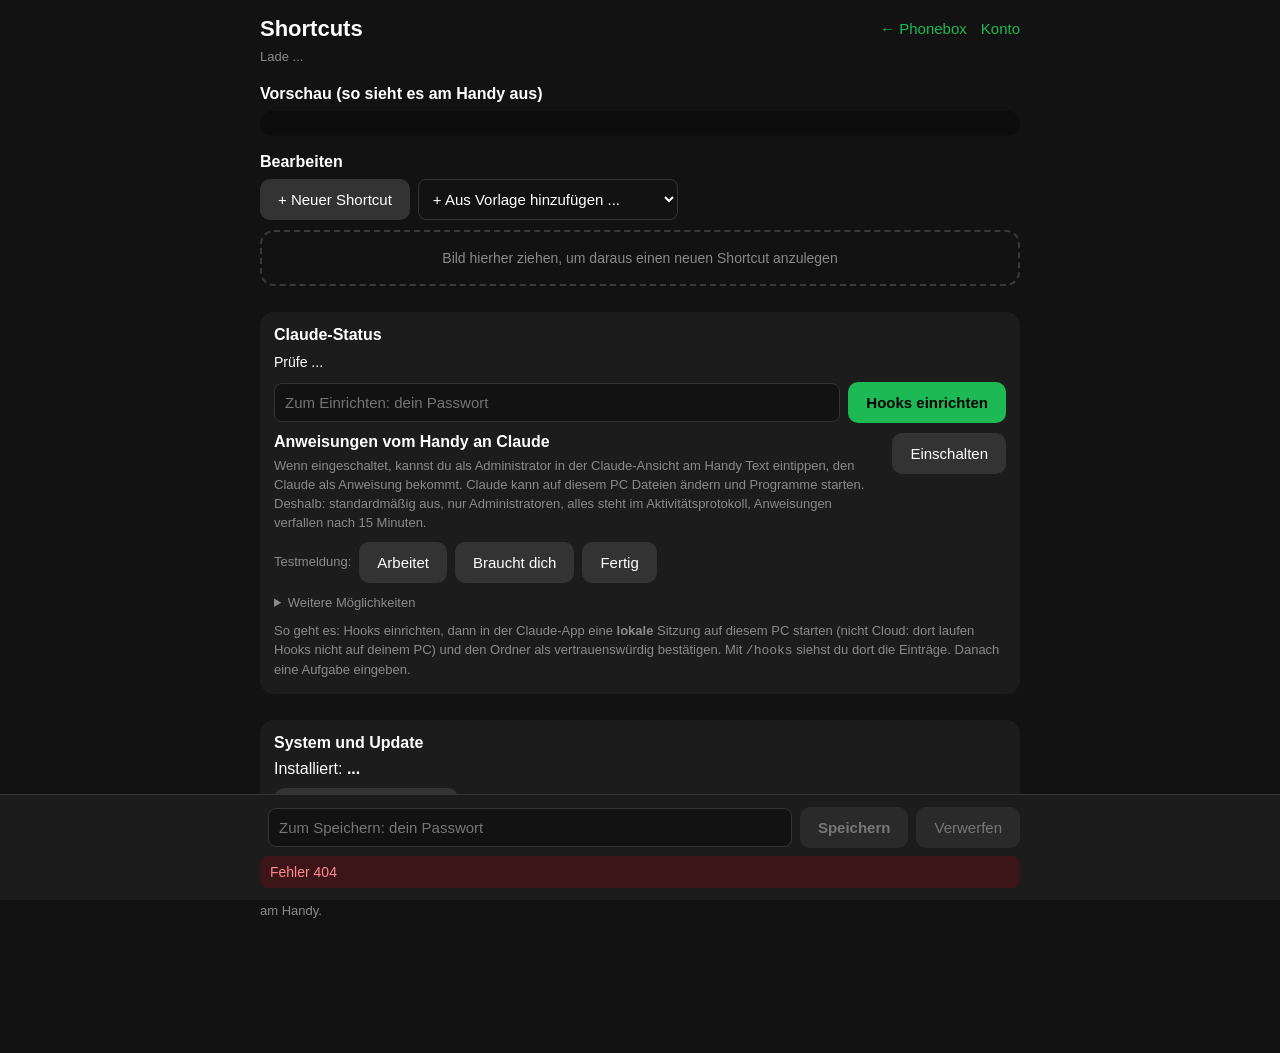
==== commit 4e0eec58: "v23: Anweisungen vom Handy an Claude (Hook-Zustellung, Admin-Schalter, Tests) Co-Authored-By: Claude" ====
--- a/admin.html
+++ b/admin.html
@@ -100,6 +100,13 @@
       <input type="password" id="cl-pw" placeholder="Zum Einrichten: dein Passwort" autocomplete="current-password">
       <button class="knopf" onclick="claudeEinrichten('http')">Hooks einrichten</button>
     </div>
+    <div class="zeile2" style="align-items:flex-start">
+      <div style="flex:1 1 260px">
+        <div><b>Anweisungen vom Handy an Claude</b> <span id="cl-eingabe-stand" class="hinweis"></span></div>
+        <div class="hinweis" style="margin-top:4px">Wenn eingeschaltet, kannst du als Administrator in der Claude-Ansicht am Handy Text eintippen, den Claude als Anweisung bekommt. Claude kann auf diesem PC Dateien ändern und Programme starten. Deshalb: standardmäßig aus, nur Administratoren, alles steht im Aktivitätsprotokoll, Anweisungen verfallen nach 15 Minuten.</div>
+      </div>
+      <button class="knopf zweit" id="cl-eingabe-knopf" onclick="claudeEingabeSchalten()">Einschalten</button>
+    </div>
     <div class="zeile2">
       <span class="hinweis">Testmeldung:</span>
       <button class="knopf zweit" onclick="claudeTest('arbeitet')">Arbeitet</button>
@@ -590,6 +597,9 @@
       lage.appendChild(h("div", { class: "hinweis", text: "Datei: " + e.pfad }));
       (e.hinweise || []).forEach(function (t) { hinweise.push(t); });
 
+      eingabeAn = !!d.eingabe_an;
+      el("cl-eingabe-stand").textContent = eingabeAn ? "(eingeschaltet" + (d.eingabe_wartend ? ", " + d.eingabe_wartend + " wartend" : "") + ")" : "(ausgeschaltet)";
+      el("cl-eingabe-knopf").textContent = eingabeAn ? "Ausschalten" : "Einschalten";
       var m = el("cl-meldungen");
       if (!d.anzahl) {
         m.textContent = "Von Claude ist seit dem Start des Servers noch nichts angekommen.";
@@ -604,6 +614,20 @@
       box.textContent = "";
       hinweise.forEach(function (t) { box.appendChild(h("div", { style: "color:#f5a623;margin-top:6px", text: t })); });
     }).catch(function () {});
+  }
+
+  var eingabeAn = false;
+
+  function claudeEingabeSchalten() {
+    var pw = el("cl-pw").value;
+    if (!pw) { clMeldung("Gib dein Passwort ein (Feld oben).", "fehler"); return; }
+    var neu = !eingabeAn;
+    if (neu && !confirm("Anweisungen vom Handy an Claude einschalten? Claude kann auf diesem PC Dateien ändern und Programme starten.")) return;
+    anfrage("POST", "/api/claude/eingabe", { passwort: pw, an: neu }).then(function (a) {
+      el("cl-pw").value = "";
+      clMeldung(a.an ? "Eingeschaltet. In der Claude-Ansicht am Handy erscheint ein Eingabefeld." : "Ausgeschaltet. Wartende Anweisungen wurden verworfen.", "ok");
+      claudeDiagnose();
+    }).catch(function (f) { clMeldung(f.message, "fehler"); });
   }
 
   function claudeEinrichten(modus) {
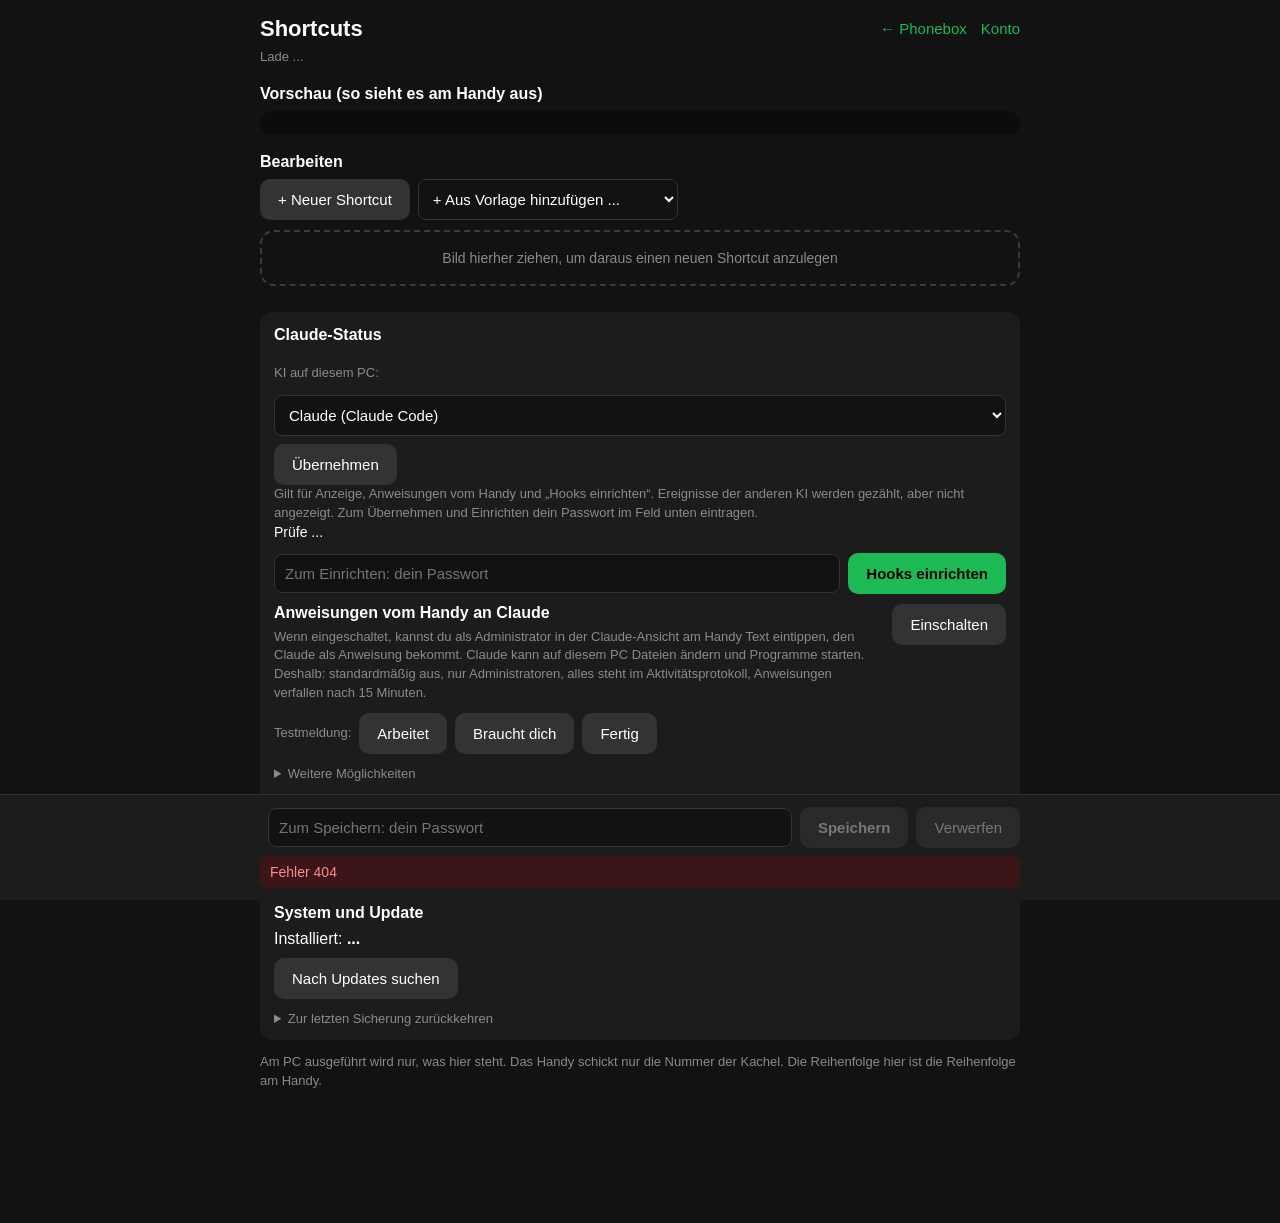
==== commit f1bc8bd0: "KI-Anbieter im Admin-Menue waehlbar: Gemini CLI neben Claude Code Neue Auswahl 'KI auf diesem PC' (C" ====
--- a/admin.html
+++ b/admin.html
@@ -92,7 +92,16 @@
   </div>
   <div id="neuzone">Bild hierher ziehen, um daraus einen neuen Shortcut anzulegen</div>
   <div class="karte system" id="claude-karte">
-    <h2 style="margin-top:0">Claude-Status</h2>
+    <h2 style="margin-top:0"><span id="cl-ki-name">Claude</span>-Status</h2>
+    <div class="zeile2">
+      <label for="cl-anbieter" class="hinweis">KI auf diesem PC:</label>
+      <select id="cl-anbieter">
+        <option value="claude">Claude (Claude Code)</option>
+        <option value="gemini">Gemini (Gemini CLI)</option>
+      </select>
+      <button class="knopf zweit" onclick="kiWaehlen()">Übernehmen</button>
+    </div>
+    <div class="hinweis" style="margin-top:0">Gilt für Anzeige, Anweisungen vom Handy und „Hooks einrichten“. Ereignisse der anderen KI werden gezählt, aber nicht angezeigt. Zum Übernehmen und Einrichten dein Passwort im Feld unten eintragen.</div>
     <div id="cl-lage" class="upd-ergebnis" style="margin-top:0">Prüfe ...</div>
     <div id="cl-meldungen" class="hinweis" style="margin-top:8px"></div>
     <div id="cl-hinweise" class="upd-ergebnis"></div>
@@ -102,8 +111,8 @@
     </div>
     <div class="zeile2" style="align-items:flex-start">
       <div style="flex:1 1 260px">
-        <div><b>Anweisungen vom Handy an Claude</b> <span id="cl-eingabe-stand" class="hinweis"></span></div>
-        <div class="hinweis" style="margin-top:4px">Wenn eingeschaltet, kannst du als Administrator in der Claude-Ansicht am Handy Text eintippen, den Claude als Anweisung bekommt. Claude kann auf diesem PC Dateien ändern und Programme starten. Deshalb: standardmäßig aus, nur Administratoren, alles steht im Aktivitätsprotokoll, Anweisungen verfallen nach 15 Minuten.</div>
+        <div><b>Anweisungen vom Handy an <span class="ki-name">Claude</span></b> <span id="cl-eingabe-stand" class="hinweis"></span></div>
+        <div class="hinweis" style="margin-top:4px">Wenn eingeschaltet, kannst du als Administrator in der Claude-Ansicht am Handy Text eintippen, den <span class="ki-name">Claude</span> als Anweisung bekommt. <span class="ki-name">Claude</span> kann auf diesem PC Dateien ändern und Programme starten. Deshalb: standardmäßig aus, nur Administratoren, alles steht im Aktivitätsprotokoll, Anweisungen verfallen nach 15 Minuten.</div>
       </div>
       <button class="knopf zweit" id="cl-eingabe-knopf" onclick="claudeEingabeSchalten()">Einschalten</button>
     </div>
@@ -113,15 +122,16 @@
       <button class="knopf zweit" onclick="claudeTest('wartet')">Braucht dich</button>
       <button class="knopf zweit" onclick="claudeTest('fertig')">Fertig</button>
     </div>
-    <details class="ausklapp">
+    <details class="ausklapp" id="cl-weitere">
       <summary>Weitere Möglichkeiten</summary>
       <div class="zeile2">
-        <button class="knopf zweit" onclick="claudeEinrichten('python')">Python-Variante einrichten</button>
+        <button class="knopf zweit" id="cl-python-knopf" onclick="claudeEinrichten('python')">Python-Variante einrichten</button>
         <button class="knopf zweit" onclick="claudeEntfernen()">Hooks entfernen</button>
       </div>
       <div class="hinweis" style="margin-top:6px">Die Python-Variante brauchst du nur, wenn dein Claude Code keine http-Hooks kennt. „Entfernen“ löscht nur die Einträge der Phonebox aus der Datei, alles andere bleibt.</div>
     </details>
-    <div class="hinweis" style="margin-top:12px">So geht es: Hooks einrichten, dann in der Claude-App eine <b>lokale</b> Sitzung auf diesem PC starten (nicht Cloud: dort laufen Hooks nicht auf deinem PC) und den Ordner als vertrauenswürdig bestätigen. Mit <code>/hooks</code> siehst du dort die Einträge. Danach eine Aufgabe eingeben.</div>
+    <div class="hinweis" id="cl-so-gemini" hidden style="margin-top:12px">So geht es: Hooks einrichten (das trägt sie in <code>~/.gemini/settings.json</code> ein), dann Gemini CLI auf diesem PC <b>neu starten</b>, denn Hooks werden beim Start geladen. Danach eine Aufgabe eingeben. Gemini CLI startet dafür <code>hooks/gemini_status.py</code> mit Python; ob das Skript die Phonebox erreicht, prüfst du mit <code>python hooks/gemini_status.py --test</code>. Das Schreiben an Gemini klappt über „fertig“ und zu Beginn einer neuen Aufgabe, nicht mitten in der Arbeit.</div>
+    <div class="hinweis" id="cl-so-claude" style="margin-top:12px">So geht es: Hooks einrichten, dann in der Claude-App eine <b>lokale</b> Sitzung auf diesem PC starten (nicht Cloud: dort laufen Hooks nicht auf deinem PC) und den Ordner als vertrauenswürdig bestätigen. Mit <code>/hooks</code> siehst du dort die Einträge. Danach eine Aufgabe eingeben.</div>
     <div class="meldung" id="cl-fehler" role="alert"></div>
   </div>
 
@@ -188,6 +198,7 @@
     { name: "Screenshot", icon: "📸", art: "tasten", tasten: "win+shift+s" },
     { name: "Ton aus", icon: "🔇", art: "tasten", tasten: "stumm" },
     { name: "Sperren", icon: "🔒", art: "aktion", aktion: "sperren" },
+    { name: "Ruhemodus", icon: "🌙", art: "aktion", aktion: "ruhemodus", bestaetigen: true, frage: "PC in den Ruhemodus schicken? Das Handy kann ihn nicht wieder wecken." },
     { name: "Herunterfahren", icon: "⏻", art: "aktion", aktion: "herunterfahren", frage: "PC wirklich herunterfahren?" },
     { name: "Herunterfahren stoppen", icon: "✋", art: "aktion", aktion: "herunterfahren_stoppen" }
   ];
@@ -373,7 +384,7 @@
       h("div", { class: "hinweis", text: "Oder ein Bild auf diese Karte ziehen oder mit Strg+V einfügen. Ein Bild ersetzt das Emoji." })]));
 
     var art = h("select", {});
-    [["programm", "Programm, Datei oder Webadresse starten"], ["tasten", "Tastenkürzel senden"], ["aktion", "Aktion (Sperren, Herunterfahren)"]].forEach(function (o) {
+    [["programm", "Programm, Datei oder Webadresse starten"], ["tasten", "Tastenkürzel senden"], ["aktion", "Aktion (Sperren, Ruhemodus, Herunterfahren)"]].forEach(function (o) {
       var op = h("option", { value: o[0], text: o[1] });
       if (f.art === o[0]) op.selected = true;
       art.appendChild(op);
@@ -584,8 +595,33 @@
     return s < 60 ? "vor " + s + " s" : s < 3600 ? "vor " + Math.round(s / 60) + " Min" : "vor " + Math.round(s / 3600) + " Std";
   }
 
+  var kiName = "Claude";
+
+  function kiAnzeigen(d) {
+    kiName = d.anbieter_name || "Claude";
+    var gemini = d.anbieter === "gemini";
+    el("cl-ki-name").textContent = kiName;
+    Array.prototype.forEach.call(document.querySelectorAll(".ki-name"), function (n) { n.textContent = kiName; });
+    if (document.activeElement !== el("cl-anbieter")) el("cl-anbieter").value = d.anbieter || "claude";
+    el("cl-so-gemini").hidden = !gemini;
+    el("cl-so-claude").hidden = gemini;
+    el("cl-python-knopf").hidden = gemini;  // Gemini CLI startet immer ein Programm: es gibt nur diese eine Art
+  }
+
+  function kiWaehlen() {
+    var pw = el("cl-pw").value;
+    if (!pw) { clMeldung("Gib dein Passwort ein (Feld unten).", "fehler"); return; }
+    anfrage("POST", "/api/claude/anbieter", { passwort: pw, anbieter: el("cl-anbieter").value }).then(function (a) {
+      el("cl-pw").value = "";
+      clMeldung((a.anbieter === "gemini" ? "Gemini" : "Claude") + " ist gewählt. Klicke jetzt auf „Hooks einrichten“, falls das noch nicht geschehen ist.", "ok");
+      claudeDiagnose();
+    }).catch(function (f) { clMeldung(f.message, "fehler"); });
+  }
+
   function claudeDiagnose() {
     return anfrage("GET", "/api/claude/diagnose").then(function (d) {
+      kiAnzeigen(d);
+      var gemini = d.anbieter === "gemini";
       var e = d.einrichtung || {}, lage = el("cl-lage"), hinweise = [];
       lage.textContent = "";
       var farbe, text;
@@ -598,12 +634,14 @@
       (e.hinweise || []).forEach(function (t) { hinweise.push(t); });
 
       eingabeAn = !!d.eingabe_an;
-      el("cl-eingabe-stand").textContent = eingabeAn ? "(eingeschaltet" + (d.eingabe_wartend ? ", " + d.eingabe_wartend + " wartend" : "") + ")" : "(ausgeschaltet)";
+      el("cl-eingabe-stand").textContent = eingabeAn ? "(eingeschaltet" + (d.eingabe_wartend ? ", " + d.eingabe_wartend + " wartend" : "") + (gemini ? "" : d.mod_aktiv ? ", Claude-Mod verbunden" : ", Claude-Mod nicht verbunden") + ")" : "(ausgeschaltet)";
       el("cl-eingabe-knopf").textContent = eingabeAn ? "Ausschalten" : "Einschalten";
       var m = el("cl-meldungen");
       if (!d.anzahl) {
-        m.textContent = "Von Claude ist seit dem Start des Servers noch nichts angekommen.";
-        if (e.ereignisse.length && !e.fehlend.length) {
+        m.textContent = "Von " + kiName + " ist seit dem Start des Servers (oder der Auswahl der KI) noch nichts angekommen.";
+        if (gemini && e.ereignisse.length && !e.fehlend.length) {
+          hinweise.push("Die Hooks sind eingetragen, aber es kam noch nichts an. Prüfe: (1) Gemini CLI wurde nach dem Einrichten neu gestartet. (2) Es läuft auf diesem PC. (3) Eine neue Aufgabe wurde eingegeben. (4) Mit python hooks/gemini_status.py --test siehst du, ob das Skript die Phonebox erreicht (Protokoll: daten/gemini-hook.log).");
+        } else if (!gemini && e.ereignisse.length && !e.fehlend.length) {
           hinweise.push("Die Hooks sind eingetragen, aber es kam noch nichts an. Prüfe: (1) In der Claude-App läuft eine lokale Sitzung, keine Cloud-Sitzung. (2) Der Ordner ist als vertrauenswürdig bestätigt. (3) Mit /hooks in Claude Code erscheinen die Phonebox-Einträge. (4) Eine neue Aufgabe wurde eingegeben (nicht nur geöffnet). Hilft das nicht, probiere „Python-Variante einrichten“.");
         }
       } else {
@@ -622,7 +660,7 @@
     var pw = el("cl-pw").value;
     if (!pw) { clMeldung("Gib dein Passwort ein (Feld oben).", "fehler"); return; }
     var neu = !eingabeAn;
-    if (neu && !confirm("Anweisungen vom Handy an Claude einschalten? Claude kann auf diesem PC Dateien ändern und Programme starten.")) return;
+    if (neu && !confirm("Anweisungen vom Handy an " + kiName + " einschalten? " + kiName + " kann auf diesem PC Dateien ändern und Programme starten.")) return;
     anfrage("POST", "/api/claude/eingabe", { passwort: pw, an: neu }).then(function (a) {
       el("cl-pw").value = "";
       clMeldung(a.an ? "Eingeschaltet. In der Claude-Ansicht am Handy erscheint ein Eingabefeld." : "Ausgeschaltet. Wartende Anweisungen wurden verworfen.", "ok");
@@ -636,7 +674,7 @@
     clMeldung("");
     anfrage("POST", "/api/claude/einrichten", { passwort: pw, modus: modus }).then(function (a) {
       el("cl-pw").value = "";
-      clMeldung("Eingetragen in " + a.pfad + (a.sicherung ? " (Sicherung der alten Datei: " + a.sicherung + ")" : "") + ". Starte jetzt eine lokale Sitzung in der Claude-App.", "ok");
+      clMeldung("Eingetragen in " + a.pfad + (a.sicherung ? " (Sicherung der alten Datei: " + a.sicherung + ")" : "") + (kiName === "Gemini" ? ". Starte Gemini CLI jetzt neu." : ". Starte jetzt eine lokale Sitzung in der Claude-App."), "ok");
       claudeDiagnose();
     }).catch(function (f) { clMeldung(f.message, "fehler"); });
   }
@@ -644,7 +682,7 @@
   function claudeEntfernen() {
     var pw = el("cl-pw").value;
     if (!pw) { clMeldung("Gib dein Passwort ein.", "fehler"); return; }
-    if (!confirm("Die Phonebox-Hooks aus der settings.json von Claude Code entfernen?")) return;
+    if (!confirm("Die Phonebox-Hooks aus der settings.json von " + (kiName === "Gemini" ? "Gemini CLI" : "Claude Code") + " entfernen?")) return;
     anfrage("POST", "/api/claude/entfernen", { passwort: pw }).then(function (a) {
       el("cl-pw").value = "";
       clMeldung(a.entfernt + " Einträge entfernt.", "ok");
